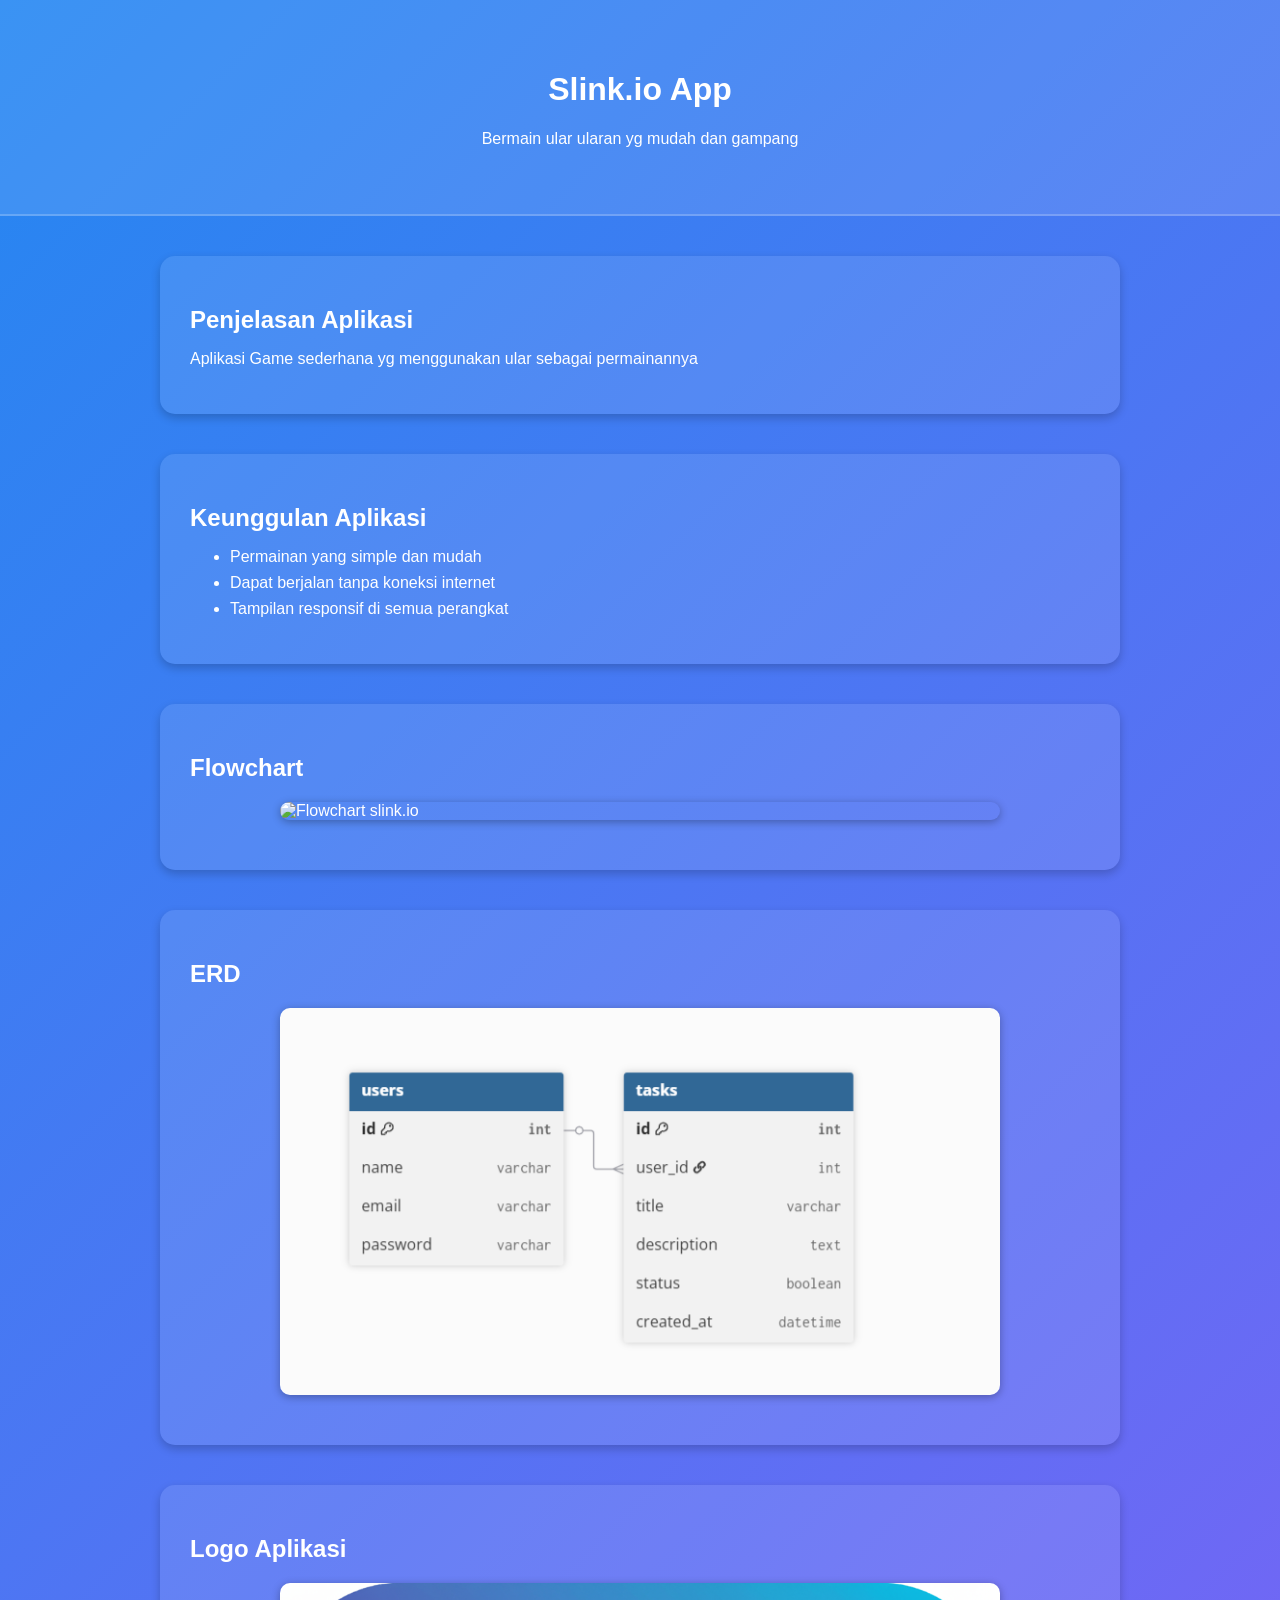
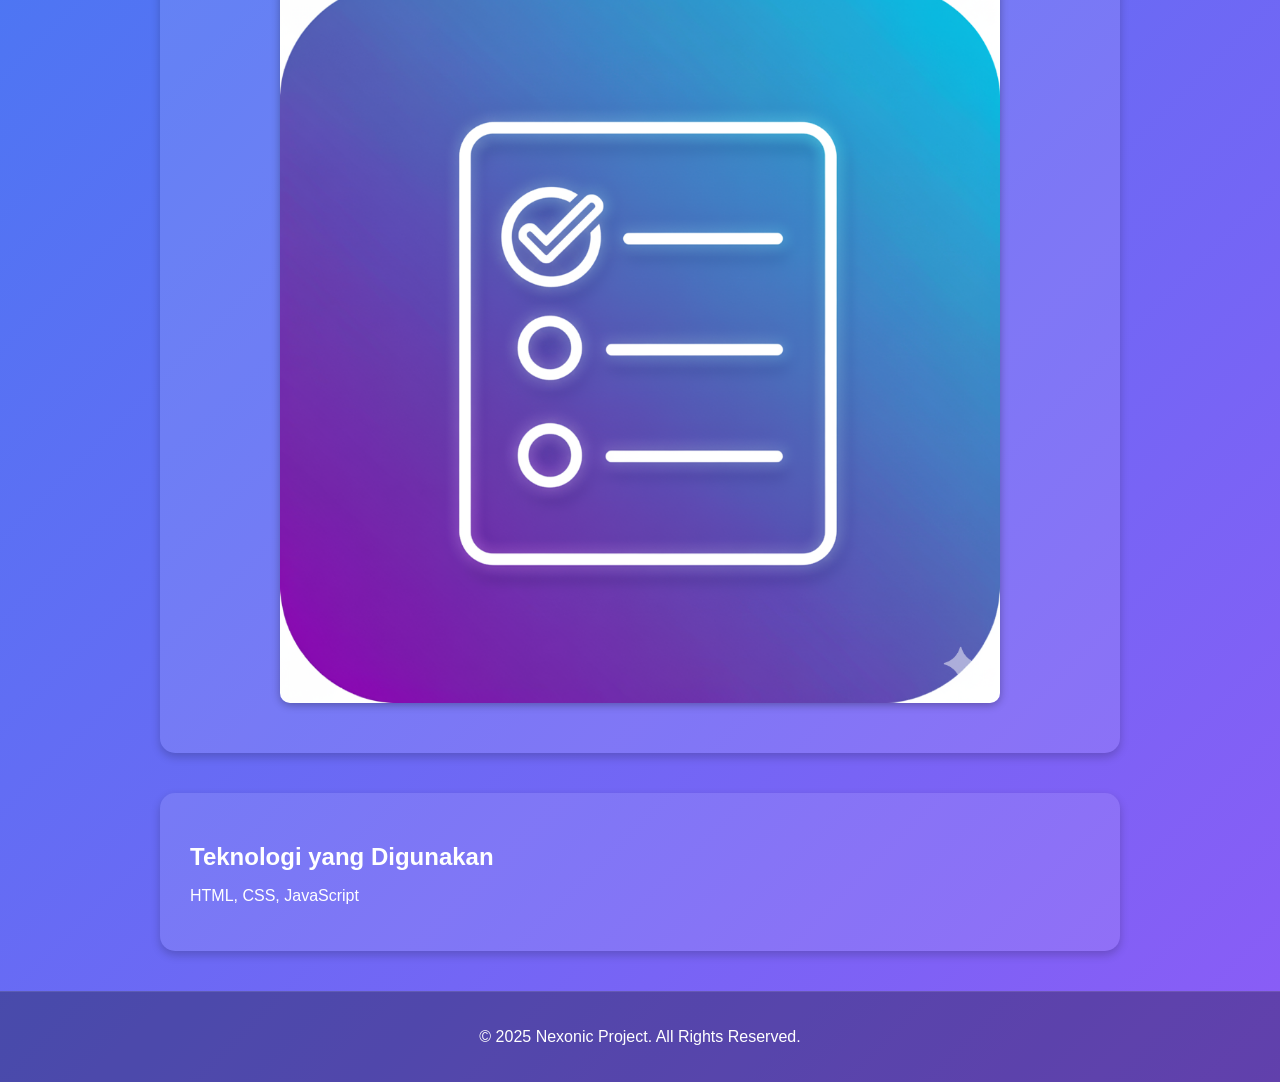
==== project/slink.html @ 3ac05fc7 "feat: menambah detail pada slink.io" ====
<!DOCTYPE html>
<html lang="id">
<head>
  <meta charset="UTF-8">
  <meta name="viewport" content="width=device-width, initial-scale=1.0">
  <title>Detail Proyek - Slink.io App</title>
  <link rel="stylesheet" href="todolist.css">
</head>
<body>
  <header class="header-detail">
    <h1>Slink.io App</h1>
    <p>Bermain ular ularan yg mudah dan gampang</p>
  </header>

  <section class="project-section">
    <h2>Penjelasan Aplikasi</h2>
    <p>Aplikasi Game sederhana yg menggunakan ular sebagai permainannya</p>
  </section>

  <section class="project-section">
    <h2>Keunggulan Aplikasi</h2>
    <ul>
      <li>Permainan yang simple dan mudah</li>
      <li>Dapat berjalan tanpa koneksi internet</li>
      <li>Tampilan responsif di semua perangkat</li>
    </ul>
  </section>

  <section class="project-section">
    <h2>Flowchart</h2>
    <img src="" alt="Flowchart slink.io" class="diagram">
  </section>

  <section class="project-section">
    <h2>ERD</h2>
    <img src="../assets/todolisterd.png" alt="ERD To Do List" class="diagram">
  </section>

  <section class="project-section">
    <h2>Logo Aplikasi</h2>
    <img src="../assets/todolist.png" alt="Logo To Do List" class="logo">
  </section>

  <section class="project-section">
    <h2>Teknologi yang Digunakan</h2>
    <p>HTML, CSS, JavaScript</p>
  </section>

  <footer class="footer">
    <p>© 2025 Nexonic Project. All Rights Reserved.</p>
  </footer>
</body>
</html>
---- project/todolist.css ----
body {
  font-family: "Poppins", sans-serif;
  margin: 0;
  background: linear-gradient(135deg, #2487f1, #8b5cf6);
  color: white;
}

.header-detail {
  text-align: center;
  padding: 50px 20px;
  background: rgba(255, 255, 255, 0.1);
  border-bottom: 2px solid rgba(255, 255, 255, 0.2);
}

.project-section {
  max-width: 900px;
  margin: 40px auto;
  background: rgba(255, 255, 255, 0.1);
  padding: 30px;
  border-radius: 15px;
  box-shadow: 0 4px 10px rgba(0, 0, 0, 0.2);
}

.project-section h2 {
  color: #fff;
  margin-bottom: 15px;
}

.diagram, .logo {
  display: block;
  margin: 20px auto;
  width: 80%;
  border-radius: 10px;
  box-shadow: 0 2px 8px rgba(0,0,0,0.3);
}

ul li {
  margin-bottom: 8px;
}

.footer {
  text-align: center;
  padding: 20px;
  background: rgba(0, 0, 0, 0.3);
  border-top: 1px solid rgba(255, 255, 255, 0.1);
}
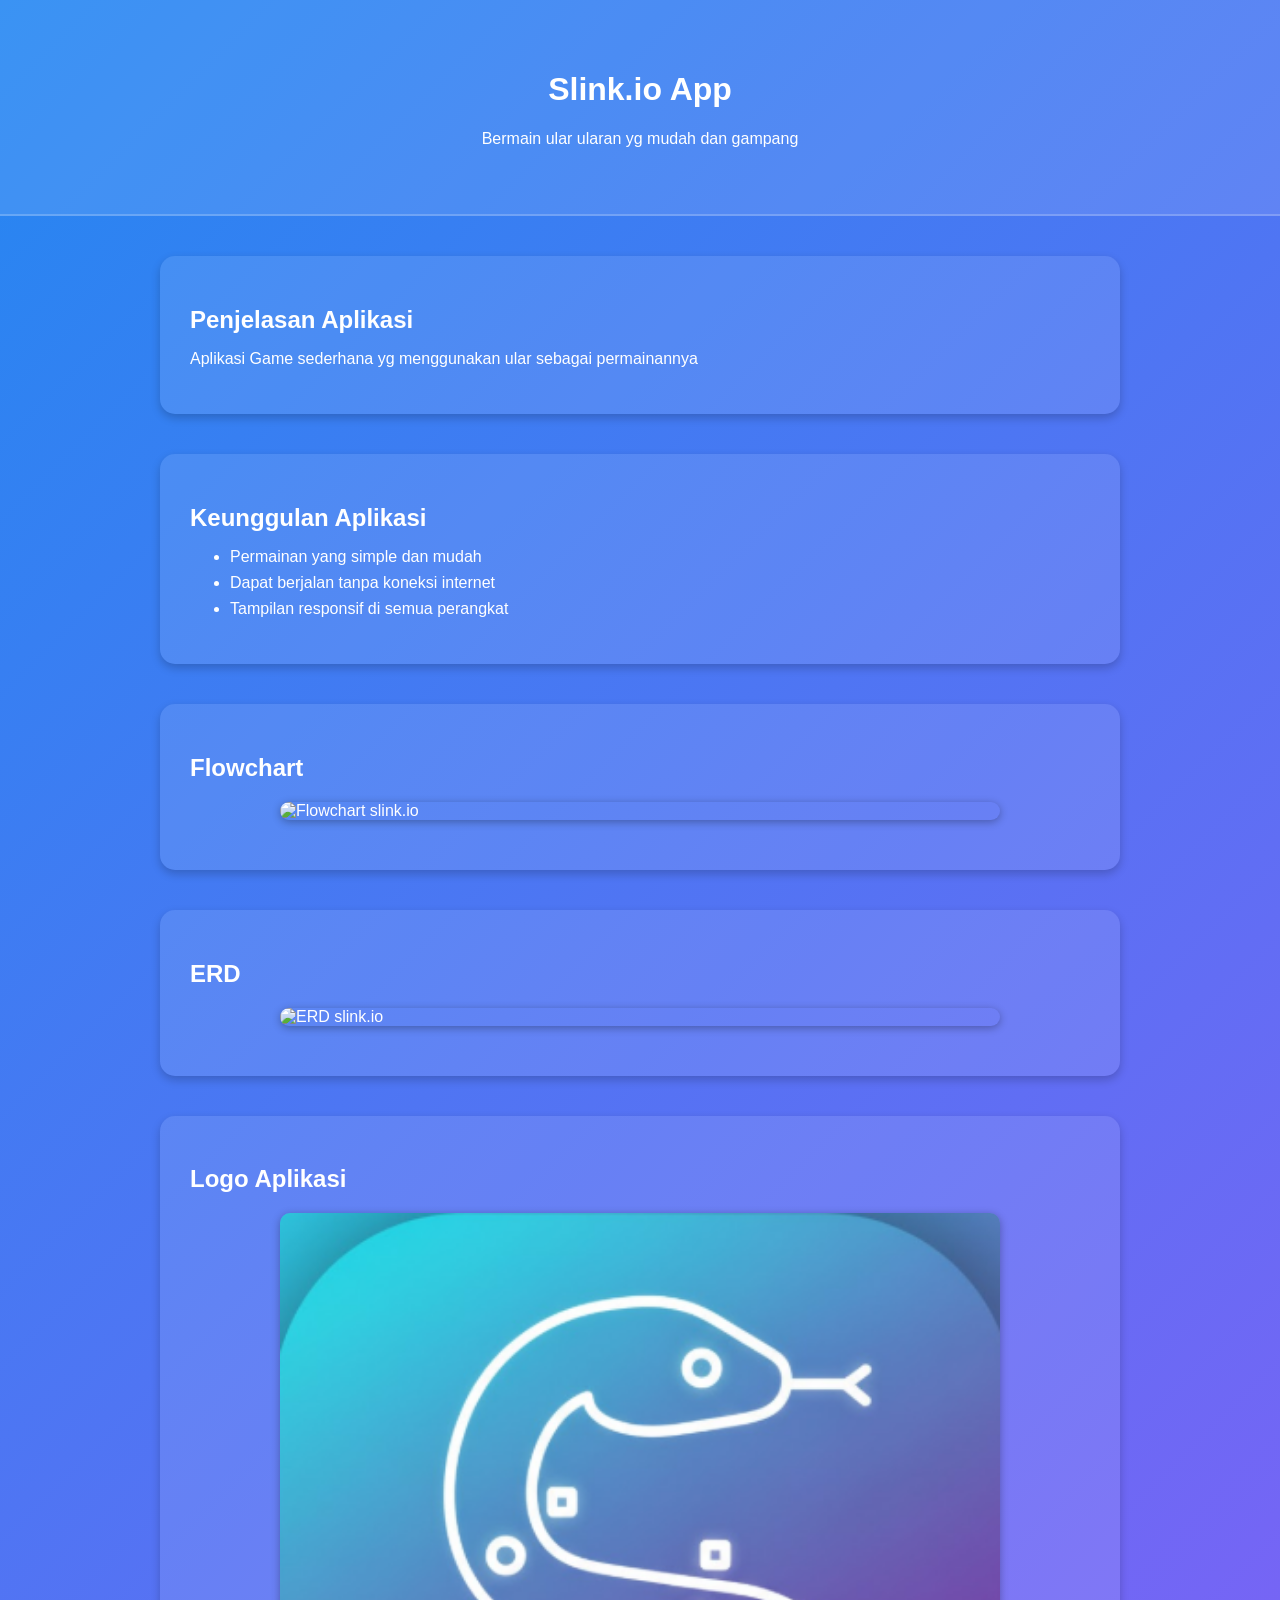
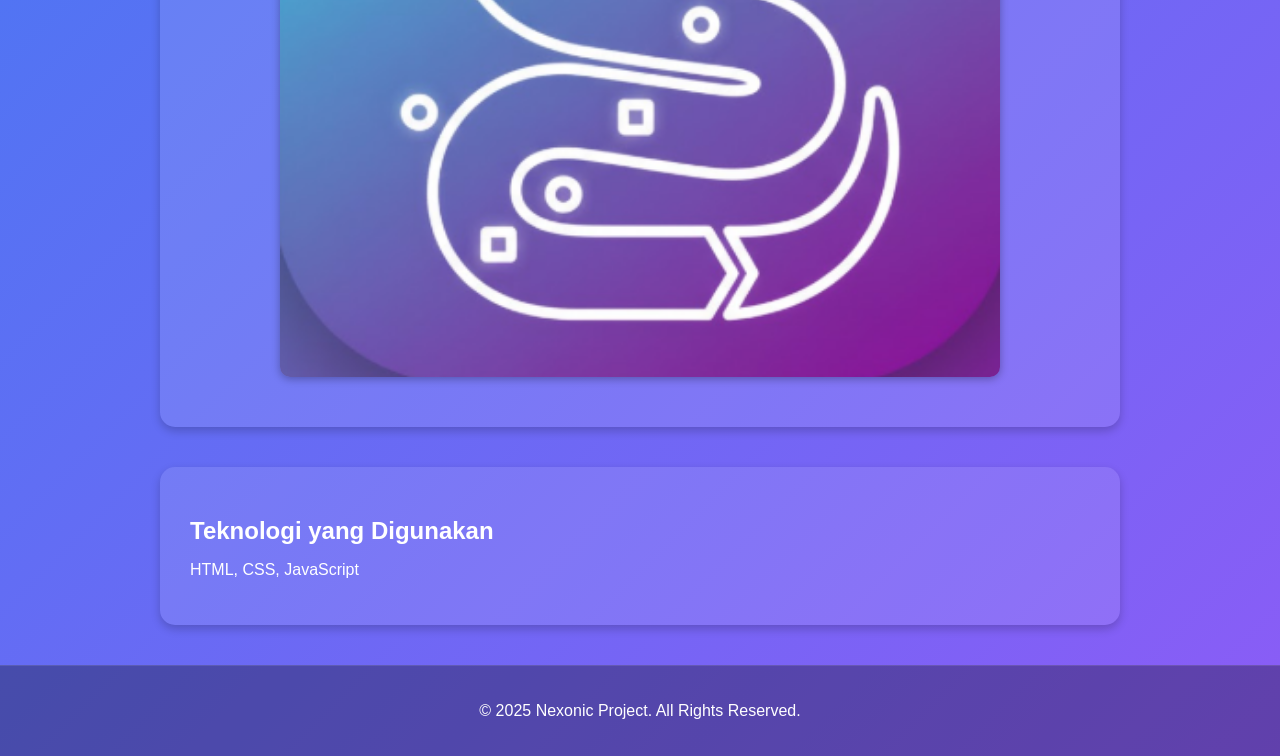
==== commit 2b9ce8e5: "feat: tlh di tambah ditail pada slink.io" ====
--- a/project/slink.html
+++ b/project/slink.html
@@ -28,17 +28,17 @@
 
   <section class="project-section">
     <h2>Flowchart</h2>
-    <img src="" alt="Flowchart slink.io" class="diagram">
+    <img src="../assets/slinkio.drawio.png" alt="Flowchart slink.io" class="diagram">
   </section>
 
   <section class="project-section">
     <h2>ERD</h2>
-    <img src="../assets/todolisterd.png" alt="ERD To Do List" class="diagram">
+    <img src="../assets/slink.ioedr.png" alt="ERD slink.io" class="diagram">
   </section>
 
   <section class="project-section">
     <h2>Logo Aplikasi</h2>
-    <img src="../assets/todolist.png" alt="Logo To Do List" class="logo">
+    <img src="../assets/ular.png" alt="Logo slink.io" class="logo">
   </section>
 
   <section class="project-section">
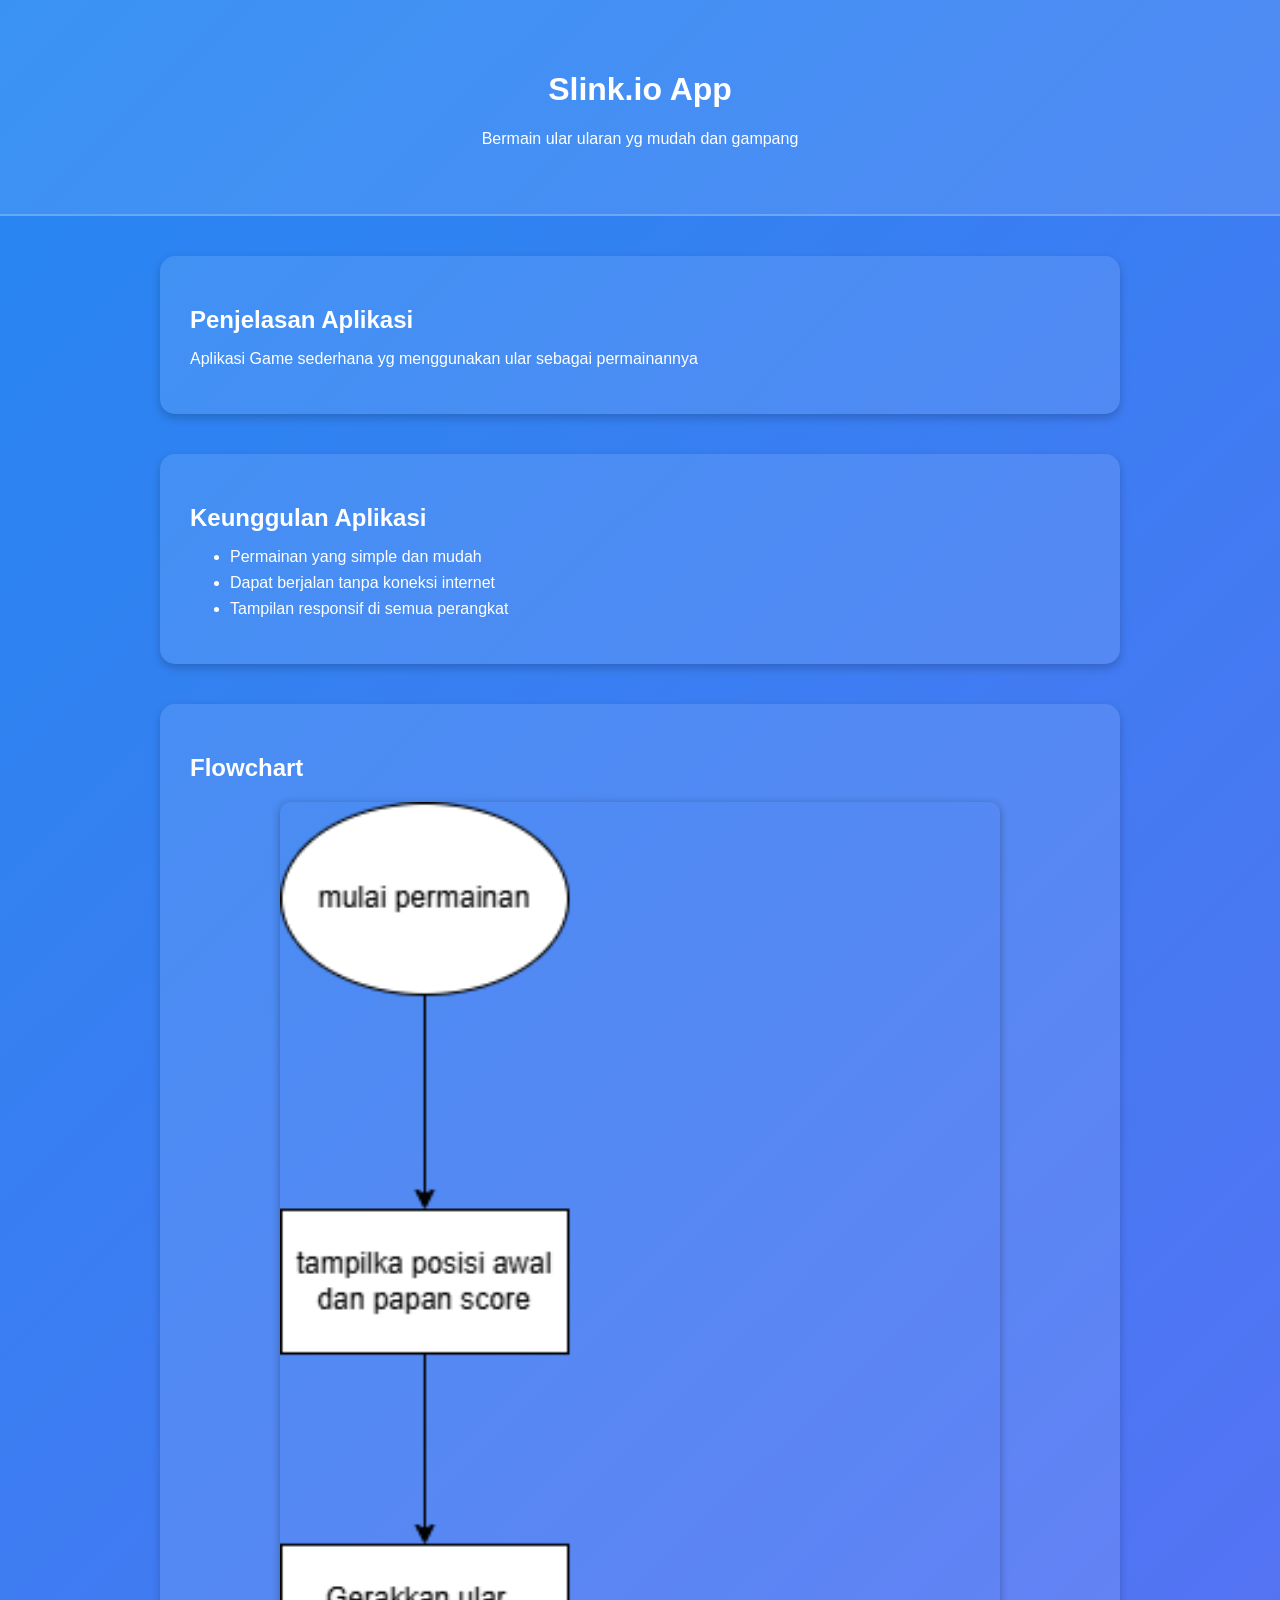
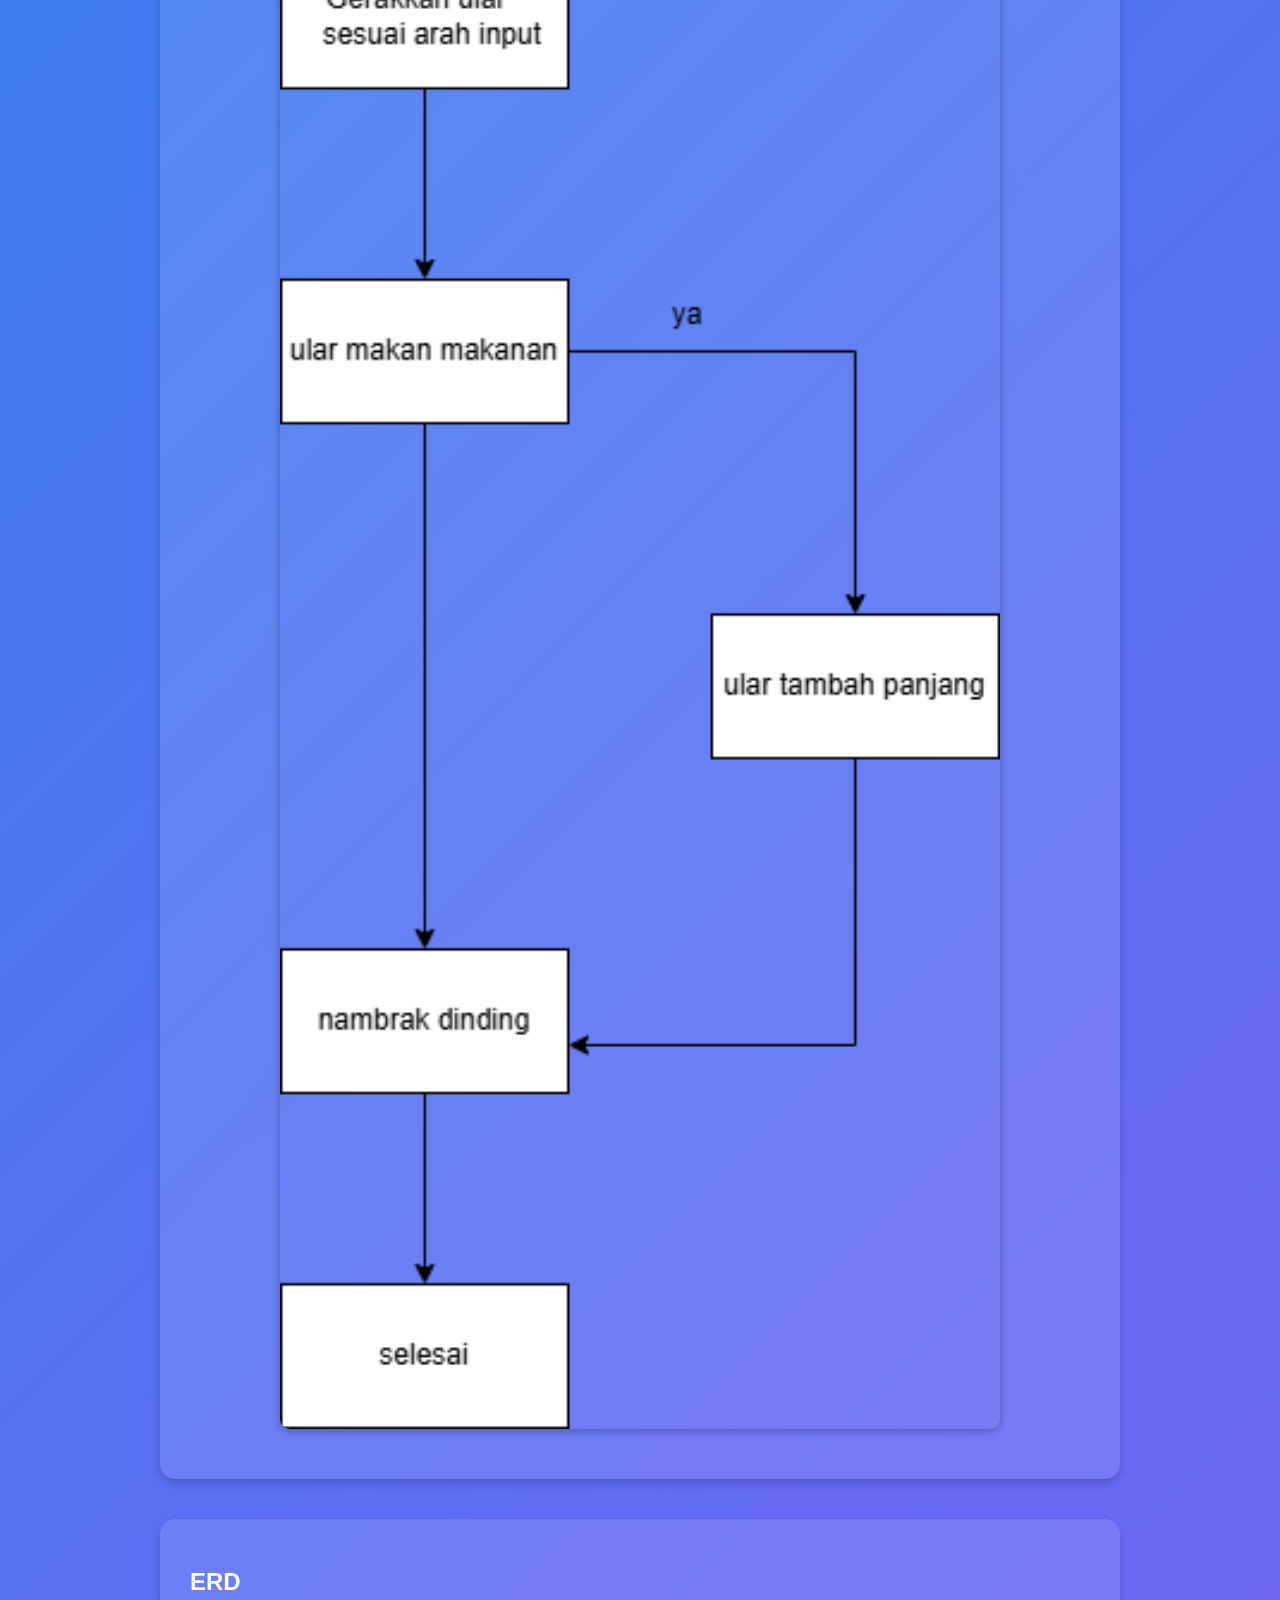
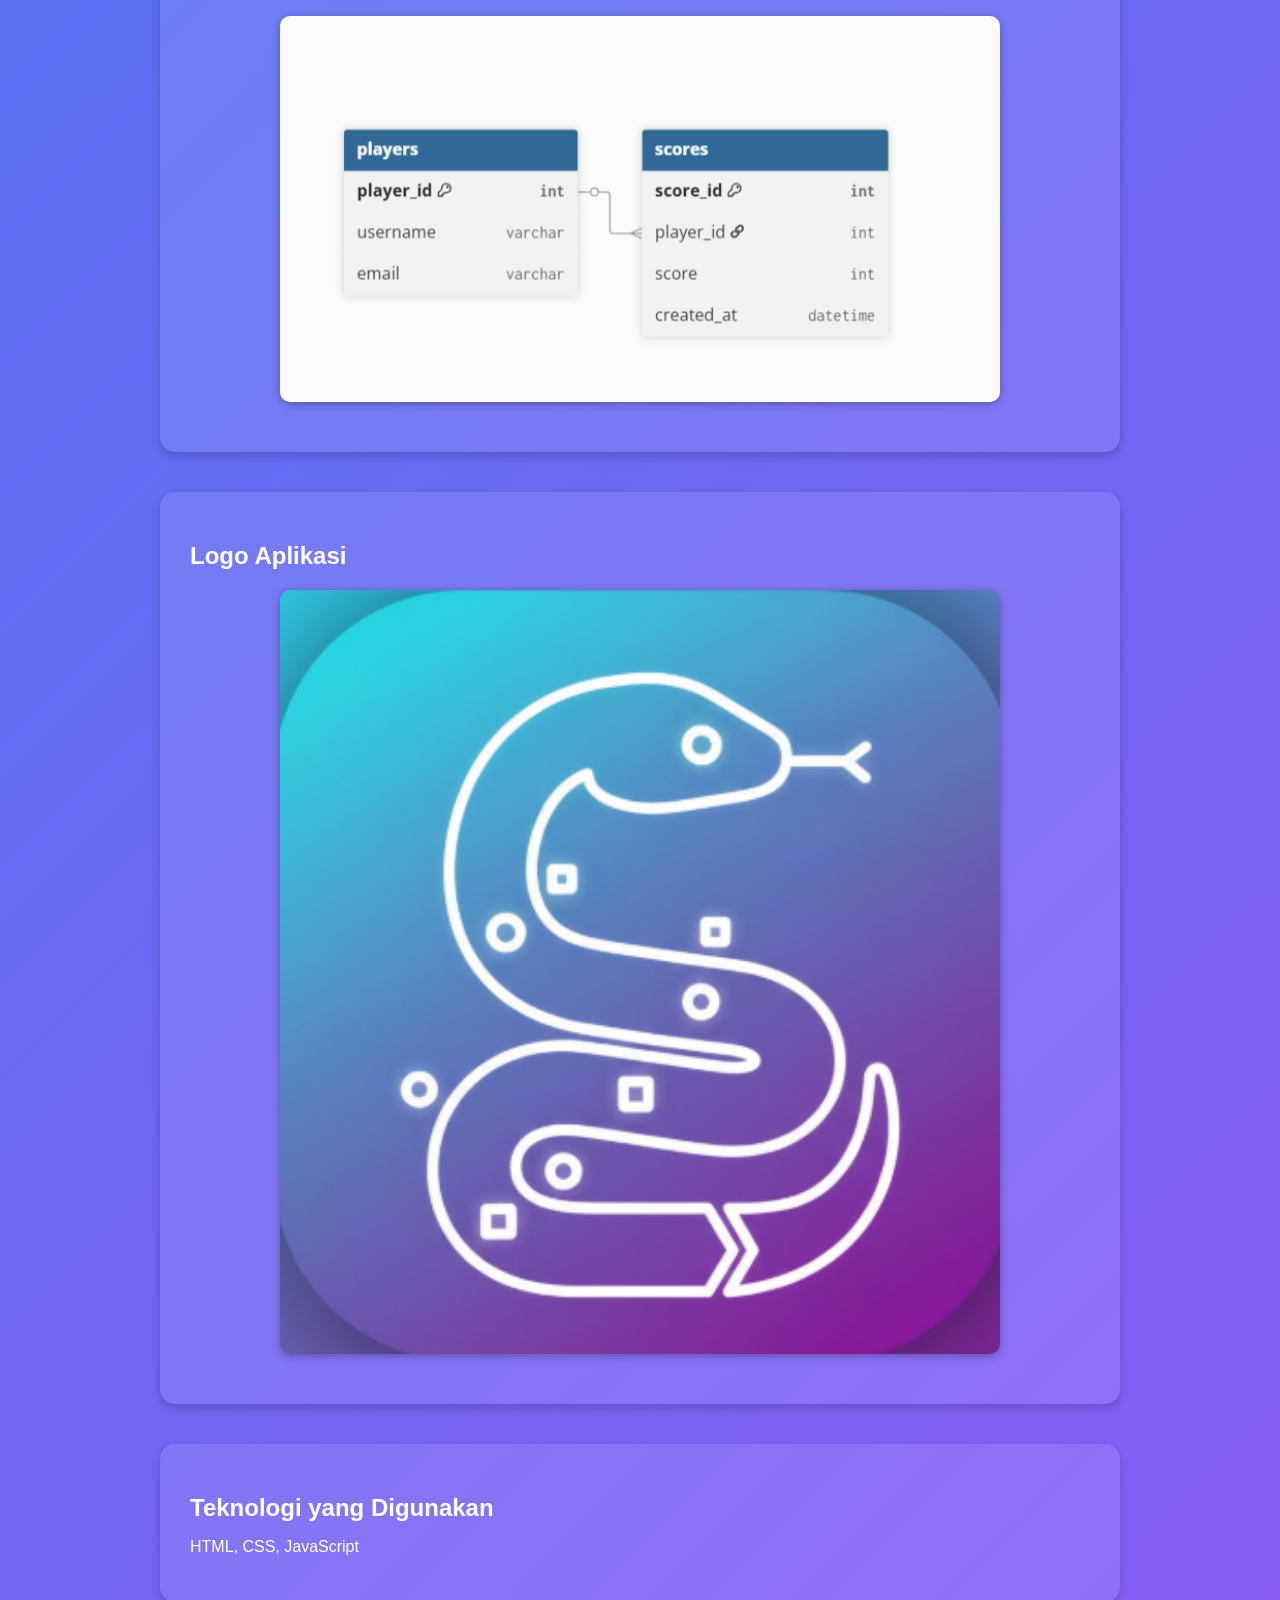
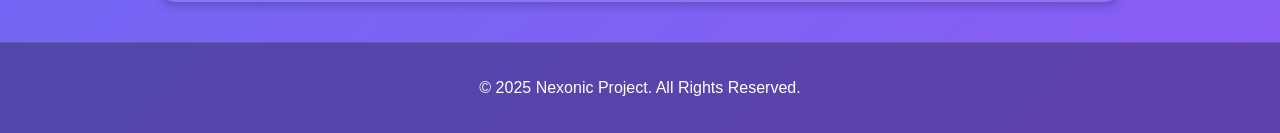
==== commit 156de4f9: "style: sedikit penyesuaian" ====
--- a/project/slink.html
+++ b/project/slink.html
@@ -51,3 +51,4 @@
   </footer>
 </body>
 </html>
+
